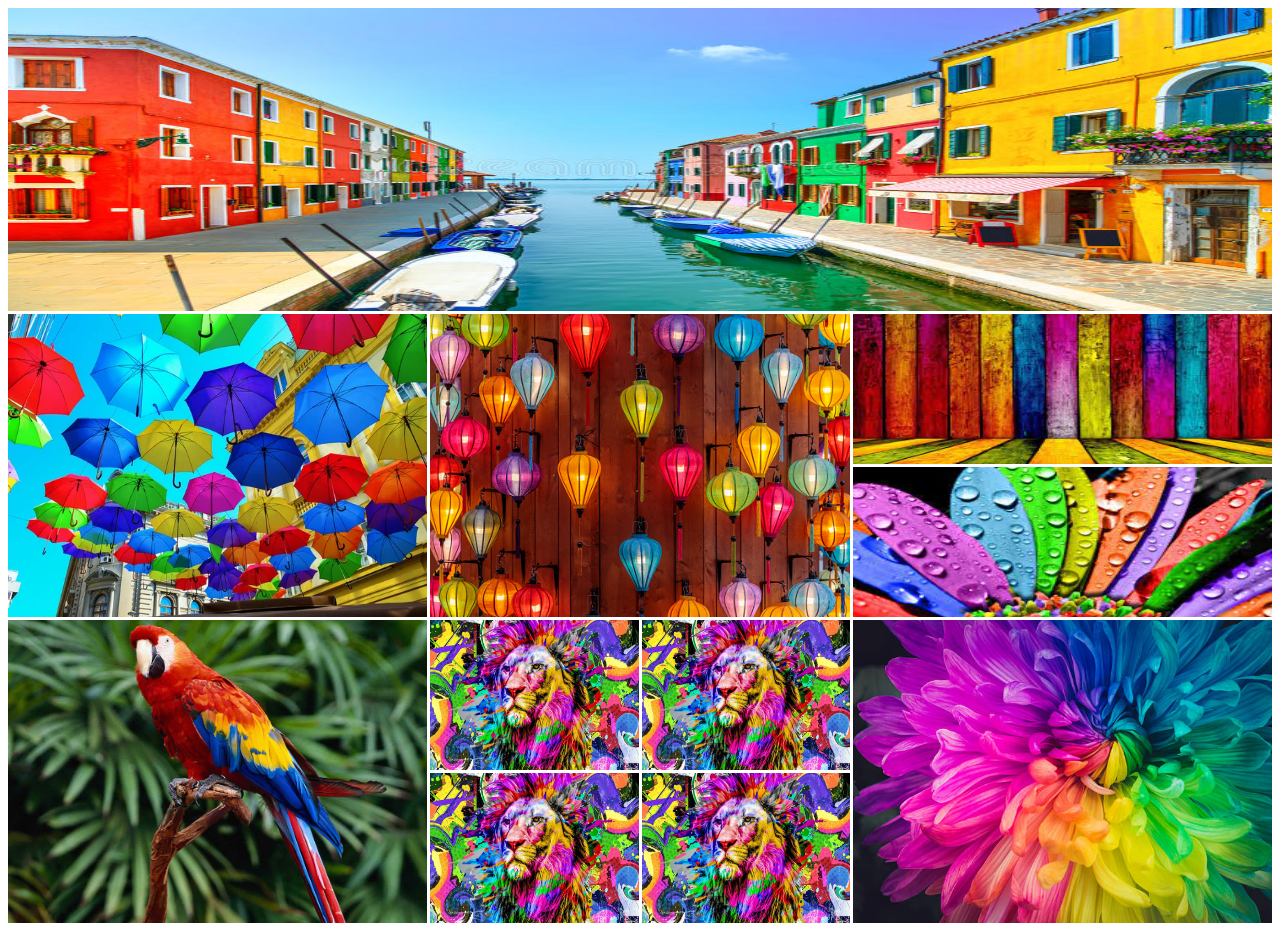
==== responsive.html @ 62735005 "first commit" ====
<!DOCTYPE html>
<html lang="en">
<head>
    <meta charset="UTF-8">
    <meta name="viewport" content="width=device-width, initial-scale=1.0">
    <title>Document</title>
    <link rel="stylesheet" href="coding/code.css">
</head>
<body>
   <div class="container"> 

   <div class="big-layout"><img src="images/A.jpg" alt=""></div>

   <div class="normal-layout"><img src="images/B.jpg" alt=""></div>

   <div class="normal-layout"><img src="images/C.jpg" alt=""></div>
   <div class="medium-layout"><img src="images/D.jpg" alt=""></div>

   <div class="medium-layout"><img src="images/E.jpg" alt=""></div>

   <div class="normal-layout"><img src="images/F.jpg" alt=""></div>
   
   <div><img src="images/G.jpg" alt=""></div>

<div><img src="images/G.jpg" alt=""></div>

   <div class="normal-layout"><img src="images/I.jpg" alt=""></div>

<div><img src="images/G.jpg" alt=""></div>

<div><img src="images/G.jpg" alt=""></div>

    
   </div>
</body>
</html>
---- coding/code.css ----
.container {
    display: grid;
    grid-template-columns: repeat(6,1fr);
    grid-template-rows: repeat(6, 150px);
    gap: 3px;
   
}

img{
    width: 100%;
    height: 100%;
}

.big-layout{
    grid-column: span 6;
    grid-row: span 2;
}

.normal-layout{
    grid-column: span 2;
    grid-row: span 2;
}

.medium-layout{
    grid-column: span 2;
    grid-row: span 1;
}

@media screen and (max-width:576px) {
    .container {
       display: grid;
    grid-template-columns : repeat(2,1fr);
    gap : 3px;
    }

    .big-layout,.normal-layout,.medium-layout{
        grid-column: span 1;
        grid-row: span 1;
    }
}
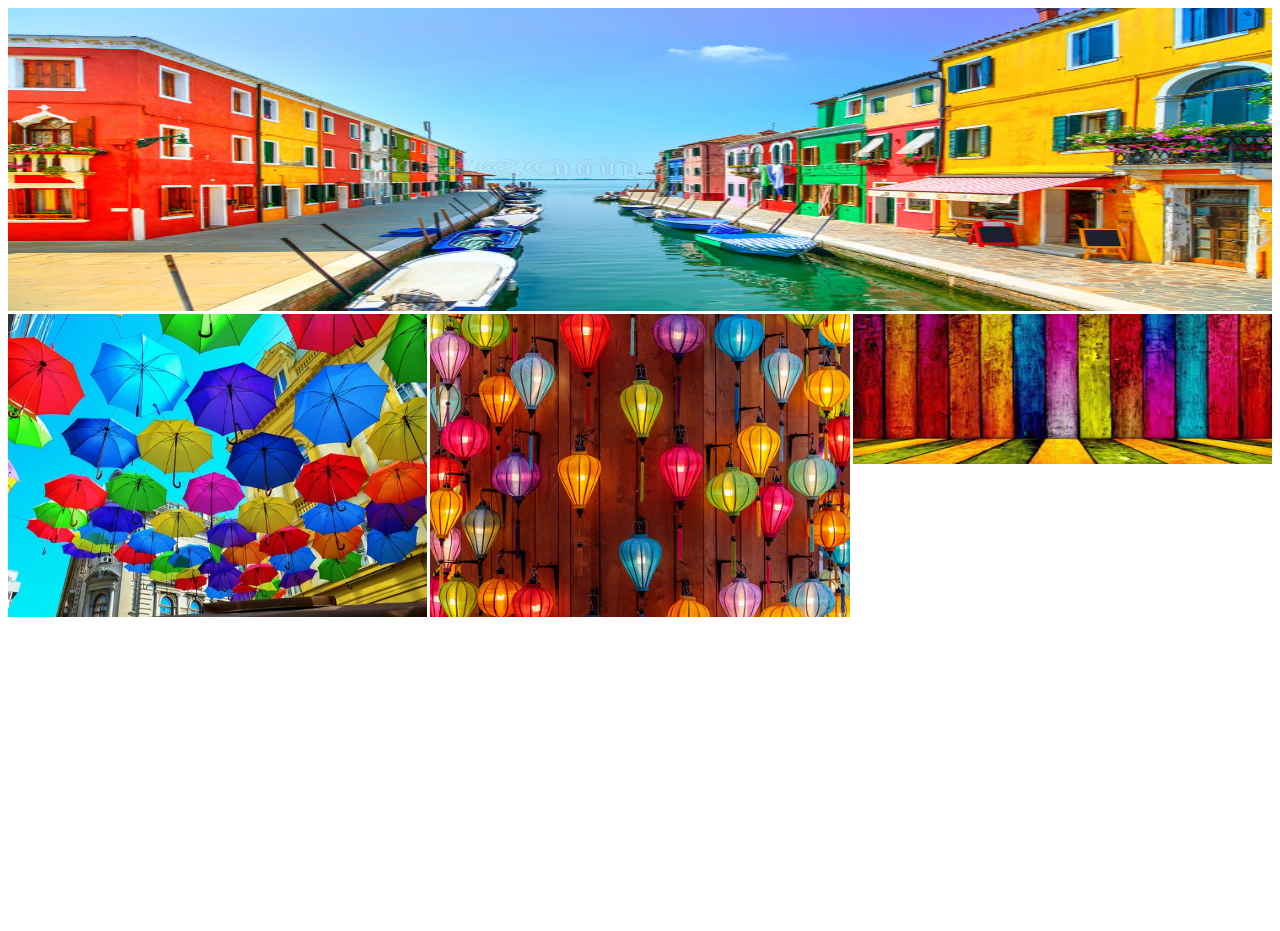
==== commit 1e96d649: "second commit" ====
--- a/responsive.html
+++ b/responsive.html
@@ -7,7 +7,7 @@
     <link rel="stylesheet" href="coding/code.css">
 </head>
 <body>
-   <div class="container"> 
+  <div class="container"> 
 
    <div class="big-layout"><img src="images/A.jpg" alt=""></div>
 
@@ -15,21 +15,6 @@
 
    <div class="normal-layout"><img src="images/C.jpg" alt=""></div>
    <div class="medium-layout"><img src="images/D.jpg" alt=""></div>
-
-   <div class="medium-layout"><img src="images/E.jpg" alt=""></div>
-
-   <div class="normal-layout"><img src="images/F.jpg" alt=""></div>
-   
-   <div><img src="images/G.jpg" alt=""></div>
-
-<div><img src="images/G.jpg" alt=""></div>
-
-   <div class="normal-layout"><img src="images/I.jpg" alt=""></div>
-
-<div><img src="images/G.jpg" alt=""></div>
-
-<div><img src="images/G.jpg" alt=""></div>
-
     
    </div>
 </body>
--- a/coding/code.css
+++ b/coding/code.css
@@ -25,18 +25,3 @@
     grid-column: span 2;
     grid-row: span 1;
 }
-
-@media screen and (max-width:576px) {
-    .container {
-       display: grid;
-    grid-template-columns : repeat(2,1fr);
-    gap : 3px;
-    }
-
-    .big-layout,.normal-layout,.medium-layout{
-        grid-column: span 1;
-        grid-row: span 1;
-    }
-}
-    
-
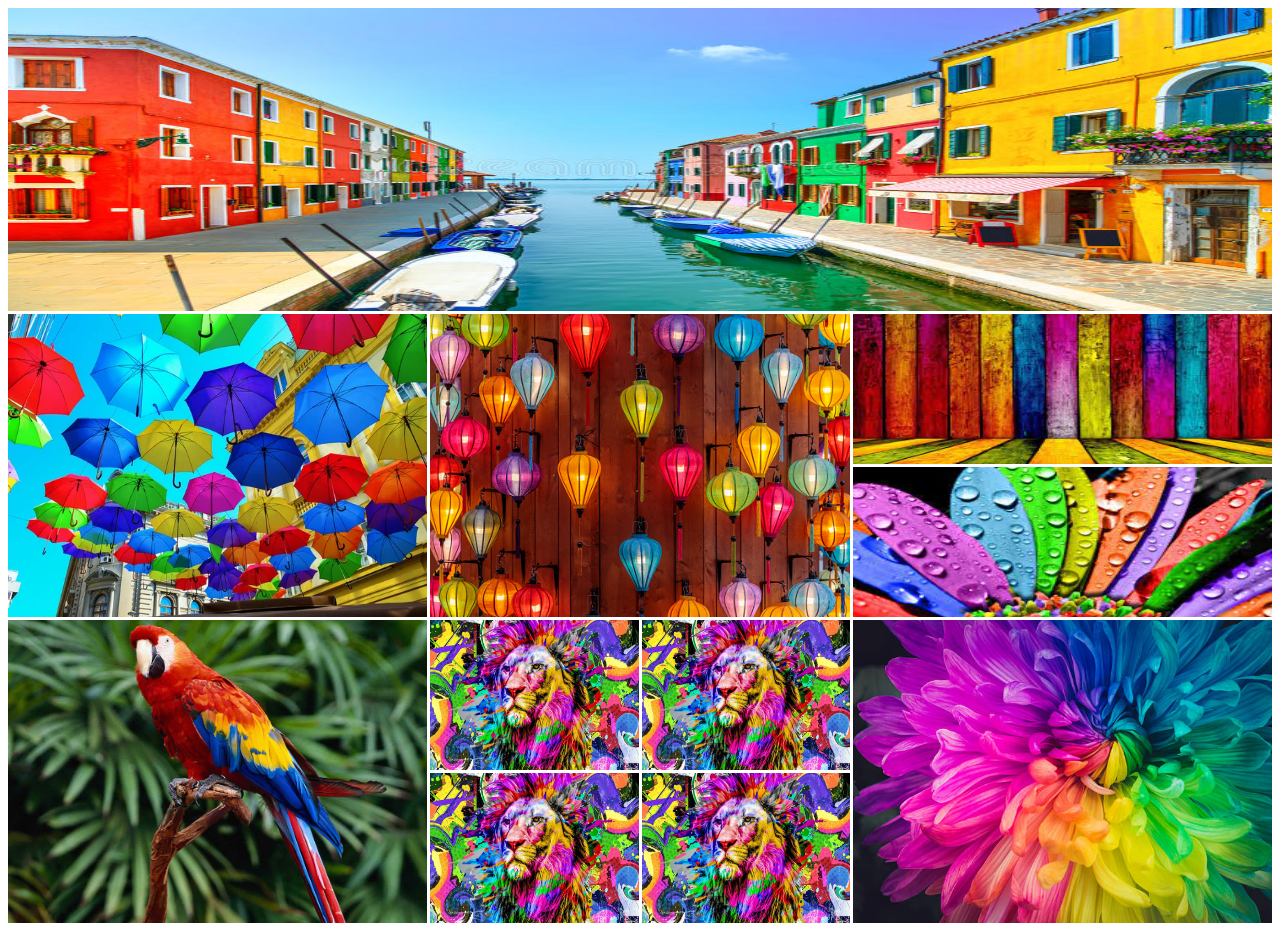
==== commit 5bd4fd24: "my last commit" ====
--- a/responsive.html
+++ b/responsive.html
@@ -15,6 +15,19 @@
 
    <div class="normal-layout"><img src="images/C.jpg" alt=""></div>
    <div class="medium-layout"><img src="images/D.jpg" alt=""></div>
+   <div class="medium-layout"><img src="images/E.jpg" alt=""></div>
+
+   <div class="normal-layout"><img src="images/F.jpg" alt=""></div>
+   
+   <div><img src="images/G.jpg" alt=""></div>
+
+<div><img src="images/G.jpg" alt=""></div>
+
+   <div class="normal-layout"><img src="images/I.jpg" alt=""></div>
+
+<div><img src="images/G.jpg" alt=""></div>
+
+<div><img src="images/G.jpg" alt=""></div>
     
    </div>
 </body>
--- a/coding/code.css
+++ b/coding/code.css
@@ -25,3 +25,16 @@
     grid-column: span 2;
     grid-row: span 1;
 }
+
+@media screen and (max-width:576px) {
+    .container {
+       display: grid;
+    grid-template-columns : repeat(2,1fr);
+    gap : 3px;
+    }
+
+    .big-layout,.normal-layout,.medium-layout{
+        grid-column: span 1;
+        grid-row: span 1;
+    }
+}
